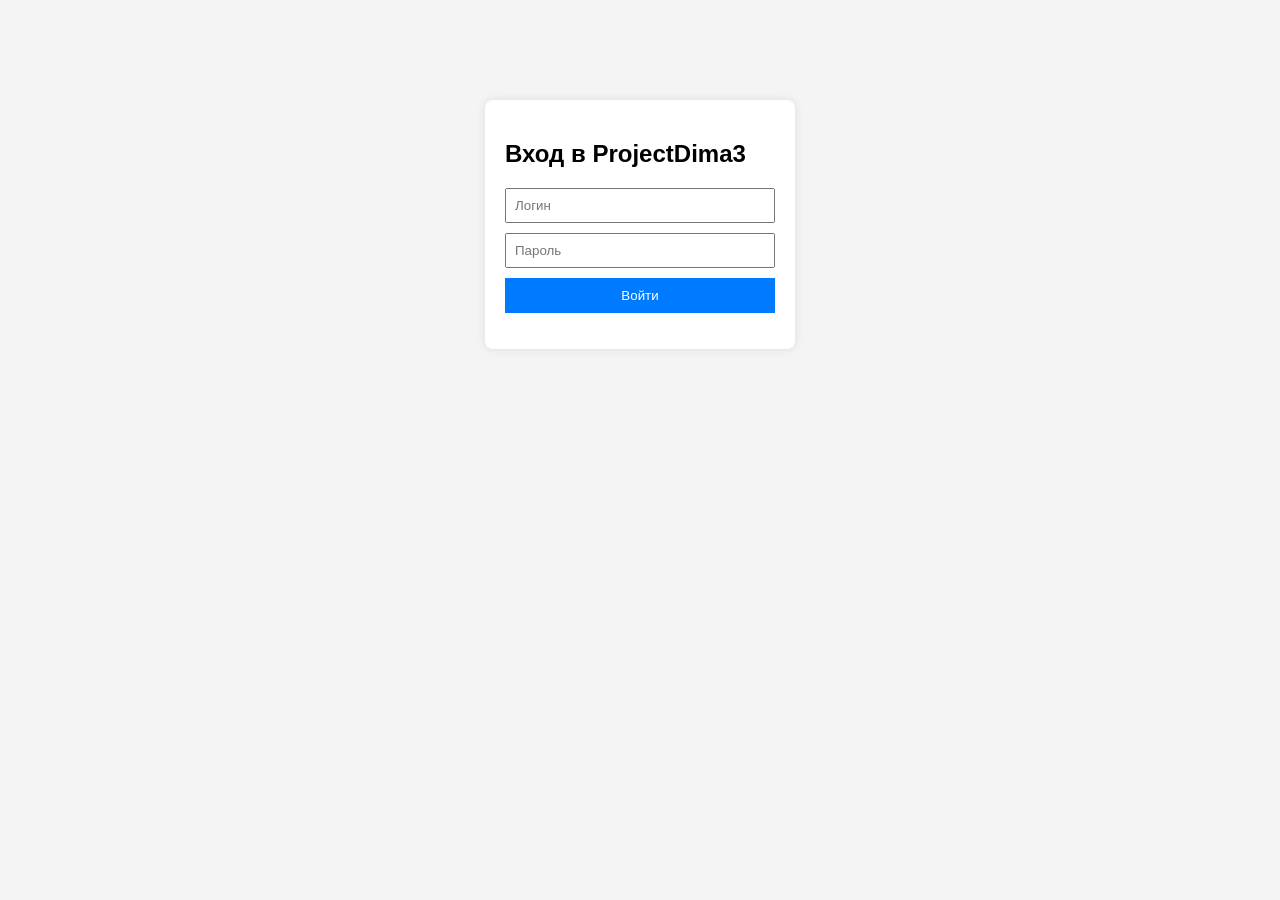
==== src/frontend/index.html @ d9a400f8 "feat: добавлен простой веб-интерфейс (вход, список объектов, добавление)" ====
<!DOCTYPE html>
<html>
<head>
    <title>Вход в систему КИИ</title>
    <style>
        body { font-family: Arial; display: flex; justify-content: center; margin-top: 100px; background: #f4f4f4; }
        .form-container { background: white; padding: 20px; border-radius: 8px; box-shadow: 0 0 10px rgba(0,0,0,0.1); }
        input { display: block; margin: 10px 0; padding: 8px; width: 250px; }
        button { width: 100%; padding: 10px; cursor: pointer; background: #007bff; color: white; border: none; }
    </style>
</head>
<body>
<div class="form-container">
    <h2>Вход в ProjectDima3</h2>
    <input type="text" id="username" placeholder="Логин">
    <input type="password" id="password" placeholder="Пароль">
    <button onclick="login()">Войти</button>
    <p id="error" style="color: red;"></p>
</div>

<script>
    async function login() {
        const user = {
            username: document.getElementById('username').value,
            password: document.getElementById('password').value
        };

        const response = await fetch('http://localhost:8080/api/auth/login', {
            method: 'POST',
            headers: { 'Content-Type': 'application/json' },
            body: JSON.stringify(user)
        });

        if (response.ok) {
            const token = await response.text();
            localStorage.setItem('jwtToken', token); // Сохраняем токен
            window.location.href = 'dashboard.html'; // Переходим в личный кабинет
        } else {
            document.getElementById('error').innerText = 'Ошибка входа!';
        }
    }
</script>
</body>
</html>
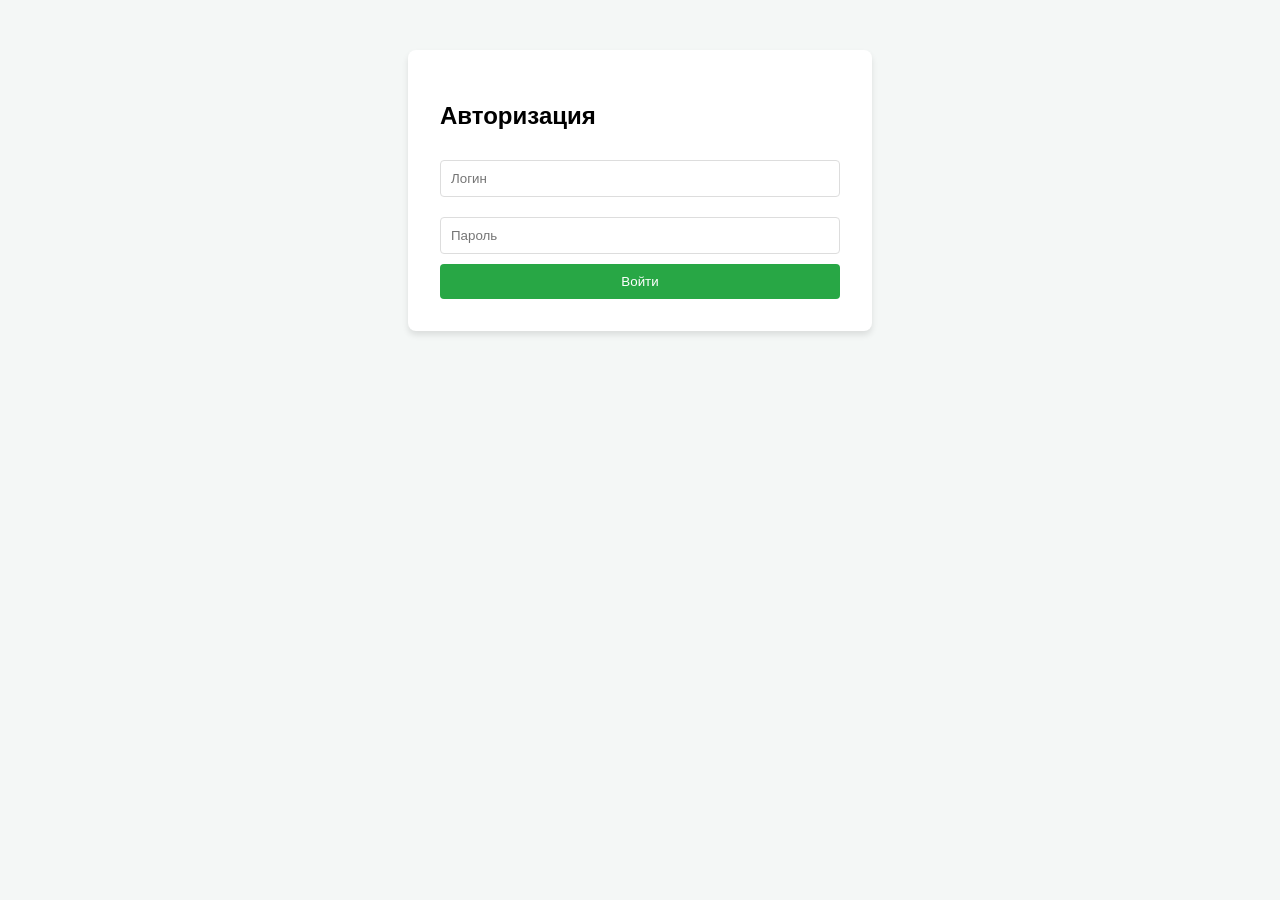
==== commit e7d4bba5: "Начал переделывать веб" ====
--- a/src/frontend/index.html
+++ b/src/frontend/index.html
@@ -1,44 +1,20 @@
 <!DOCTYPE html>
-<html>
+<html lang="ru">
 <head>
-    <title>Вход в систему КИИ</title>
-    <style>
-        body { font-family: Arial; display: flex; justify-content: center; margin-top: 100px; background: #f4f4f4; }
-        .form-container { background: white; padding: 20px; border-radius: 8px; box-shadow: 0 0 10px rgba(0,0,0,0.1); }
-        input { display: block; margin: 10px 0; padding: 8px; width: 250px; }
-        button { width: 100%; padding: 10px; cursor: pointer; background: #007bff; color: white; border: none; }
-    </style>
+    <meta charset="UTF-8">
+    <title>Вход в систему</title>
+    <link rel="stylesheet" href="style.css">
 </head>
 <body>
-<div class="form-container">
-    <h2>Вход в ProjectDima3</h2>
-    <input type="text" id="username" placeholder="Логин">
-    <input type="password" id="password" placeholder="Пароль">
-    <button onclick="login()">Войти</button>
-    <p id="error" style="color: red;"></p>
-</div>
+    <div class="container">
+        <h2>Авторизация</h2>
+        <input type="text" id="username" placeholder="Логин">
+        <input type="password" id="password" placeholder="Пароль">
+        <button onclick="login()">Войти</button>
+        <div id="error" class="error-msg">Неверный логин или пароль</div>
+    </div>
 
-<script>
-    async function login() {
-        const user = {
-            username: document.getElementById('username').value,
-            password: document.getElementById('password').value
-        };
-
-        const response = await fetch('http://localhost:8080/api/auth/login', {
-            method: 'POST',
-            headers: { 'Content-Type': 'application/json' },
-            body: JSON.stringify(user)
-        });
-
-        if (response.ok) {
-            const token = await response.text();
-            localStorage.setItem('jwtToken', token); // Сохраняем токен
-            window.location.href = 'dashboard.html'; // Переходим в личный кабинет
-        } else {
-            document.getElementById('error').innerText = 'Ошибка входа!';
-        }
-    }
-</script>
+    <script src="api.js"></script>
+    <script src="auth.js"></script>
 </body>
 </html>
--- a/src/frontend/style.css
+++ b/src/frontend/style.css
@@ -0,0 +1,9 @@
+body { font-family: 'Segoe UI', Tahoma, Geneva, Verdana, sans-serif; background: #f4f7f6; margin: 0; display: flex; flex-direction: column; align-items: center; }
+.container { background: white; padding: 2rem; border-radius: 8px; box-shadow: 0 4px 6px rgba(0,0,0,0.1); margin-top: 50px; width: 400px; }
+input { width: 100%; padding: 10px; margin: 10px 0; border: 1px solid #ddd; border-radius: 4px; box-sizing: border-box; }
+button { width: 100%; padding: 10px; background: #28a745; color: white; border: none; border-radius: 4px; cursor: pointer; }
+button:hover { background: #218838; }
+.error-msg { color: red; font-size: 0.9rem; display: none; margin-top: 10px; }
+table { width: 90%; border-collapse: collapse; margin-top: 20px; background: white; }
+th, td { border: 1px solid #ddd; padding: 12px; text-align: left; }
+th { background-color: #f8f9fa; }
